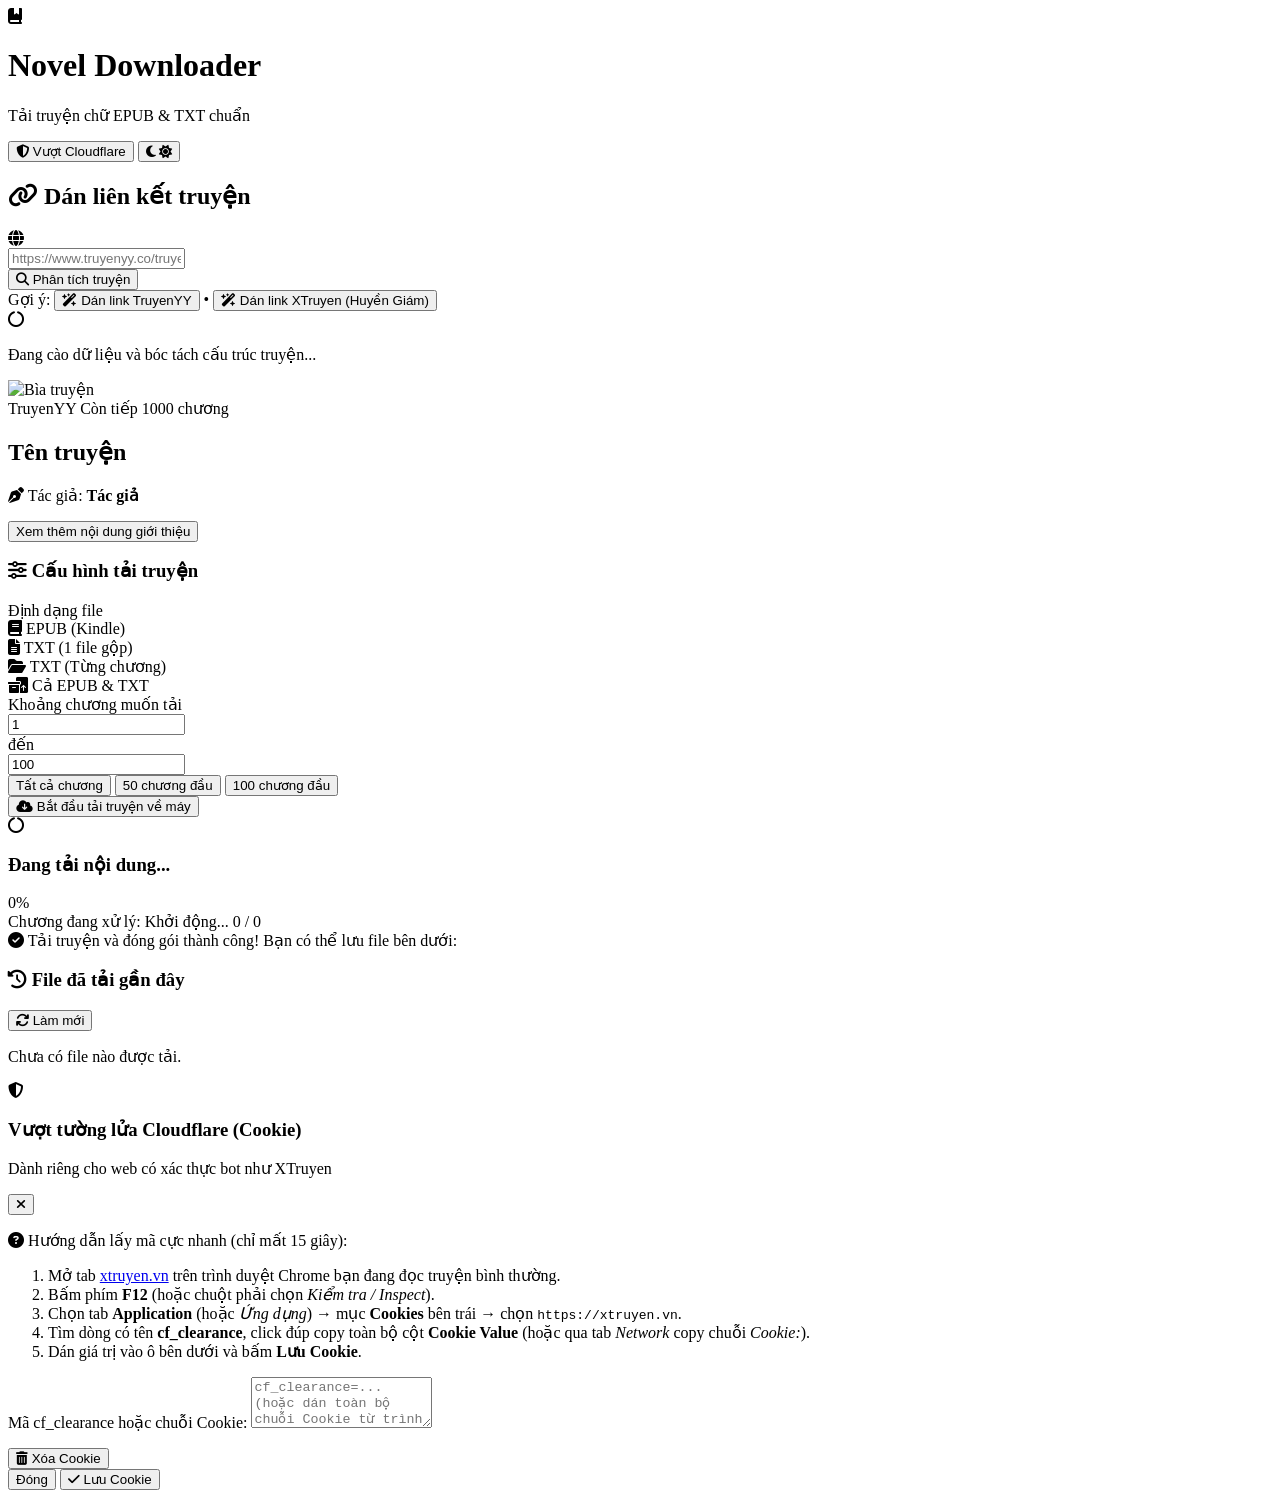
==== src/static/index.html @ 1d6c9f15 "feat: Novel Downloader web app with XTruyen support and chapter sync" ====
<!DOCTYPE html>
<html lang="vi">
<head>
    <meta charset="UTF-8">
    <meta name="viewport" content="width=device-width, initial-scale=1.0">
    <title>Web Novel Downloader</title>
    <!-- Tailwind CSS CDN -->
    <script src="https://cdn.tailwindcss.com"></script>
    <script>
        tailwind.config = {
            darkMode: 'class',
            theme: {
                extend: {
                    colors: {
                        brand: {
                            50: '#eef6fc',
                            100: '#d7ebf9',
                            500: '#1b85db',
                            600: '#116cb8',
                            700: '#0d5594'
                        }
                    }
                }
            }
        }
    </script>
    <!-- Font Awesome Icons -->
    <link rel="stylesheet" href="https://cdnjs.cloudflare.com/ajax/libs/font-awesome/6.4.0/css/all.min.css"/>
    <link rel="stylesheet" href="/static/style.css">
</head>
<body class="bg-gray-50 dark:bg-gray-900 text-gray-800 dark:text-gray-100 min-h-screen transition-colors duration-200">

    <!-- Header Navbar -->
    <header class="bg-white dark:bg-gray-800 border-b border-gray-200 dark:border-gray-700 sticky top-0 z-40 shadow-sm">
        <div class="max-w-4xl mx-auto px-4 py-3 flex items-center justify-between">
            <div class="flex items-center space-x-3">
                <div class="w-10 h-10 rounded-xl bg-gradient-to-tr from-brand-600 to-indigo-500 flex items-center justify-center text-white text-xl shadow-md">
                    <i class="fa-solid fa-book-bookmark"></i>
                </div>
                <div>
                    <h1 class="font-bold text-lg leading-tight text-gray-900 dark:text-white">Novel Downloader</h1>
                    <p class="text-xs text-gray-500 dark:text-gray-400">Tải truyện chữ EPUB & TXT chuẩn</p>
                </div>
            </div>
            <div class="flex items-center space-x-2">
                <!-- Cloudflare Cookie Settings Button -->
                <button id="cookieSettingsBtn" class="flex items-center gap-1.5 px-3 py-2 rounded-lg text-xs font-medium text-gray-700 dark:text-gray-200 bg-gray-100 dark:bg-gray-700 hover:bg-gray-200 dark:hover:bg-gray-600 transition" title="Cấu hình Cookie / Vượt Cloudflare">
                    <i class="fa-solid fa-shield-halved text-amber-500"></i>
                    <span>Vượt Cloudflare</span>
                    <span id="cookieActiveDot" class="w-2 h-2 rounded-full bg-emerald-500 hidden" title="Đã có Cookie hoạt động"></span>
                </button>
                <!-- Theme Toggle Button -->
                <button id="themeToggleBtn" class="p-2.5 rounded-lg text-gray-500 dark:text-gray-400 hover:bg-gray-100 dark:hover:bg-gray-700 transition" title="Đổi giao diện">
                    <i class="fa-solid fa-moon dark:hidden text-lg"></i>
                    <i class="fa-solid fa-sun hidden dark:inline text-lg text-yellow-400"></i>
                </button>
            </div>
        </div>
    </header>

    <!-- Main Container -->
    <main class="max-w-4xl mx-auto px-4 py-6 space-y-6">

        <!-- Card 1: Input URL -->
        <section class="bg-white dark:bg-gray-800 rounded-2xl p-5 md:p-6 shadow-sm border border-gray-200 dark:border-gray-700">
            <h2 class="text-base font-semibold mb-3 flex items-center gap-2 text-gray-900 dark:text-white">
                <i class="fa-solid fa-link text-brand-500"></i> Dán liên kết truyện
            </h2>
            <div class="flex flex-col sm:flex-row gap-3">
                <div class="relative flex-1">
                    <div class="absolute inset-y-0 left-0 pl-3.5 flex items-center pointer-events-none text-gray-400">
                        <i class="fa-solid fa-globe"></i>
                    </div>
                    <input type="url" id="novelUrlInput" 
                        class="w-full pl-10 pr-4 py-3 bg-gray-50 dark:bg-gray-700/60 border border-gray-300 dark:border-gray-600 rounded-xl focus:ring-2 focus:ring-brand-500 focus:border-brand-500 outline-none text-sm transition"
                        placeholder="https://www.truyenyy.co/truyen/..." />
                </div>
                <button id="analyzeBtn" class="px-6 py-3 bg-brand-500 hover:bg-brand-600 active:scale-95 text-white font-medium rounded-xl text-sm transition shadow-sm flex items-center justify-center gap-2 whitespace-nowrap">
                    <i class="fa-solid fa-magnifying-glass"></i>
                    <span>Phân tích truyện</span>
                </button>
            </div>
            <!-- Quick Example Tag -->
            <div class="mt-3 flex items-center gap-2 flex-wrap text-xs text-gray-500 dark:text-gray-400">
                <span>Gợi ý:</span>
                <button type="button" id="sampleUrlBtn" class="text-brand-500 hover:underline inline-flex items-center gap-1 font-medium">
                    <i class="fa-solid fa-wand-magic-sparkles"></i> Dán link TruyenYY
                </button>
                <span class="text-gray-300 dark:text-gray-600">•</span>
                <button type="button" id="sampleXtruyenBtn" class="text-amber-600 dark:text-amber-400 hover:underline inline-flex items-center gap-1 font-medium">
                    <i class="fa-solid fa-wand-magic-sparkles"></i> Dán link XTruyen (Huyền Giám)
                </button>
            </div>
        </section>

        <!-- Loading State for Analyze -->
        <div id="analyzeLoader" class="hidden text-center py-8">
            <div class="inline-block animate-spin text-brand-500 text-3xl mb-3">
                <i class="fa-solid fa-circle-notch"></i>
            </div>
            <p class="text-sm text-gray-600 dark:text-gray-300">Đang cào dữ liệu và bóc tách cấu trúc truyện...</p>
        </div>

        <!-- Card 2: Novel Details Card (Hidden by default) -->
        <section id="novelCard" class="hidden bg-white dark:bg-gray-800 rounded-2xl p-5 md:p-6 shadow-sm border border-gray-200 dark:border-gray-700">
            <div class="flex flex-col md:flex-row gap-6">
                <!-- Cover Image -->
                <div class="flex-shrink-0 self-center md:self-start">
                    <img id="novelCover" src="" referrerpolicy="no-referrer" alt="Bìa truyện" class="w-36 h-52 object-cover rounded-xl shadow-md border border-gray-200 dark:border-gray-700 bg-gray-100 dark:bg-gray-700" />
                </div>
                <!-- Metadata Details -->
                <div class="flex-1 space-y-3">
                    <div class="flex flex-wrap items-center gap-2">
                        <span id="siteBadge" class="px-2.5 py-0.5 rounded-full text-xs font-medium bg-blue-100 text-blue-800 dark:bg-blue-900/60 dark:text-blue-200">TruyenYY</span>
                        <span id="statusBadge" class="px-2.5 py-0.5 rounded-full text-xs font-medium bg-green-100 text-green-800 dark:bg-green-900/60 dark:text-green-200">Còn tiếp</span>
                        <span id="chapterCountBadge" class="px-2.5 py-0.5 rounded-full text-xs font-medium bg-purple-100 text-purple-800 dark:bg-purple-900/60 dark:text-purple-200">1000 chương</span>
                    </div>

                    <h2 id="novelTitle" class="text-xl md:text-2xl font-bold text-gray-900 dark:text-white leading-tight">Tên truyện</h2>
                    
                    <p class="text-sm text-gray-600 dark:text-gray-300 flex items-center gap-2">
                        <i class="fa-solid fa-pen-nib text-gray-400"></i>
                        <span>Tác giả:</span>
                        <strong id="novelAuthor" class="text-gray-900 dark:text-white font-semibold">Tác giả</strong>
                    </p>

                    <!-- Collapsible Description -->
                    <div class="text-sm text-gray-600 dark:text-gray-300 pt-1">
                        <p id="novelDesc" class="line-clamp-3 whitespace-pre-line"></p>
                        <button id="toggleDescBtn" class="text-brand-500 hover:underline text-xs font-medium mt-1">
                            Xem thêm nội dung giới thiệu
                        </button>
                    </div>
                </div>
            </div>

            <!-- Download Options Sub-Card -->
            <div class="mt-6 pt-6 border-t border-gray-100 dark:border-gray-700/80 space-y-5">
                <h3 class="font-semibold text-sm text-gray-900 dark:text-white flex items-center gap-2">
                    <i class="fa-solid fa-sliders text-brand-500"></i> Cấu hình tải truyện
                </h3>

                <div class="grid grid-cols-1 md:grid-cols-2 gap-4">
                    <!-- Format Selection -->
                    <div>
                        <label class="block text-xs font-medium text-gray-500 dark:text-gray-400 mb-2">Định dạng file</label>
                        <div class="grid grid-cols-2 sm:grid-cols-4 gap-2">
                            <label class="cursor-pointer">
                                <input type="radio" name="formatOption" value="epub" checked class="peer sr-only" />
                                <div class="p-3 text-center rounded-xl border border-gray-200 dark:border-gray-700 bg-gray-50 dark:bg-gray-700/50 peer-checked:border-brand-500 peer-checked:bg-brand-50/50 dark:peer-checked:bg-brand-900/30 peer-checked:text-brand-600 dark:peer-checked:text-brand-400 transition font-medium text-xs">
                                    <i class="fa-solid fa-book block text-base mb-1"></i>
                                    EPUB (Kindle)
                                </div>
                            </label>
                            <label class="cursor-pointer">
                                <input type="radio" name="formatOption" value="txt" class="peer sr-only" />
                                <div class="p-3 text-center rounded-xl border border-gray-200 dark:border-gray-700 bg-gray-50 dark:bg-gray-700/50 peer-checked:border-brand-500 peer-checked:bg-brand-50/50 dark:peer-checked:bg-brand-900/30 peer-checked:text-brand-600 dark:peer-checked:text-brand-400 transition font-medium text-xs">
                                    <i class="fa-solid fa-file-lines block text-base mb-1"></i>
                                    TXT (1 file gộp)
                                </div>
                            </label>
                            <label class="cursor-pointer">
                                <input type="radio" name="formatOption" value="txt_split" class="peer sr-only" />
                                <div class="p-3 text-center rounded-xl border border-gray-200 dark:border-gray-700 bg-gray-50 dark:bg-gray-700/50 peer-checked:border-brand-500 peer-checked:bg-brand-50/50 dark:peer-checked:bg-brand-900/30 peer-checked:text-brand-600 dark:peer-checked:text-brand-400 transition font-medium text-xs">
                                    <i class="fa-solid fa-folder-open block text-base mb-1"></i>
                                    TXT (Từng chương)
                                </div>
                            </label>
                            <label class="cursor-pointer">
                                <input type="radio" name="formatOption" value="both" class="peer sr-only" />
                                <div class="p-3 text-center rounded-xl border border-gray-200 dark:border-gray-700 bg-gray-50 dark:bg-gray-700/50 peer-checked:border-brand-500 peer-checked:bg-brand-50/50 dark:peer-checked:bg-brand-900/30 peer-checked:text-brand-600 dark:peer-checked:text-brand-400 transition font-medium text-xs">
                                    <i class="fa-solid fa-boxes-packing block text-base mb-1"></i>
                                    Cả EPUB & TXT
                                </div>
                            </label>
                        </div>
                    </div>

                    <!-- Range Selection -->
                    <div>
                        <label class="block text-xs font-medium text-gray-500 dark:text-gray-400 mb-2">Khoảng chương muốn tải</label>
                        <div class="flex items-center gap-2">
                            <div class="flex-1">
                                <input type="number" id="startChapterInput" min="1" value="1" 
                                    class="w-full px-3 py-2.5 bg-gray-50 dark:bg-gray-700/60 border border-gray-300 dark:border-gray-600 rounded-xl text-sm outline-none text-center font-semibold" placeholder="Từ chương" />
                            </div>
                            <span class="text-gray-400">đến</span>
                            <div class="flex-1">
                                <input type="number" id="endChapterInput" min="1" value="100" 
                                    class="w-full px-3 py-2.5 bg-gray-50 dark:bg-gray-700/60 border border-gray-300 dark:border-gray-600 rounded-xl text-sm outline-none text-center font-semibold" placeholder="Đến chương" />
                            </div>
                        </div>
                        <div class="mt-2 flex gap-2">
                            <button type="button" id="btnSelectAll" class="text-xs px-2.5 py-1 rounded-lg bg-gray-100 dark:bg-gray-700 text-gray-600 dark:text-gray-300 hover:bg-gray-200 dark:hover:bg-gray-600 transition">
                                Tất cả chương
                            </button>
                            <button type="button" id="btnFirst50" class="text-xs px-2.5 py-1 rounded-lg bg-gray-100 dark:bg-gray-700 text-gray-600 dark:text-gray-300 hover:bg-gray-200 dark:hover:bg-gray-600 transition">
                                50 chương đầu
                            </button>
                            <button type="button" id="btnFirst100" class="text-xs px-2.5 py-1 rounded-lg bg-gray-100 dark:bg-gray-700 text-gray-600 dark:text-gray-300 hover:bg-gray-200 dark:hover:bg-gray-600 transition">
                                100 chương đầu
                            </button>
                        </div>
                    </div>
                </div>

                <!-- Download Start Button -->
                <div class="pt-2">
                    <button id="startDownloadBtn" class="w-full py-3.5 bg-gradient-to-r from-brand-600 to-indigo-600 hover:from-brand-700 hover:to-indigo-700 active:scale-[0.99] text-white font-semibold rounded-xl text-base shadow-md transition flex items-center justify-center gap-2">
                        <i class="fa-solid fa-cloud-arrow-down text-lg"></i>
                        <span>Bắt đầu tải truyện về máy</span>
                    </button>
                </div>
            </div>
        </section>

        <!-- Card 3: Realtime Progress Bar Card (Hidden by default) -->
        <section id="progressCard" class="hidden bg-white dark:bg-gray-800 rounded-2xl p-5 md:p-6 shadow-sm border border-gray-200 dark:border-gray-700 space-y-4">
            <div class="flex items-center justify-between">
                <div class="flex items-center gap-2">
                    <span id="progressSpinner" class="animate-spin text-brand-500">
                        <i class="fa-solid fa-circle-notch"></i>
                    </span>
                    <h3 id="progressStatusLabel" class="font-semibold text-sm text-gray-900 dark:text-white">Đang tải nội dung...</h3>
                </div>
                <span id="progressPercent" class="font-bold text-brand-600 dark:text-brand-400 text-base">0%</span>
            </div>

            <!-- Progress Bar -->
            <div class="w-full bg-gray-100 dark:bg-gray-700 rounded-full h-3.5 overflow-hidden p-0.5">
                <div id="progressBarFill" class="bg-gradient-to-r from-brand-500 to-indigo-500 h-full rounded-full transition-all duration-300 w-0 progress-bar-striped"></div>
            </div>

            <div class="flex items-center justify-between text-xs text-gray-500 dark:text-gray-400">
                <span id="currentChapterLabel" class="truncate max-w-[80%]">Chương đang xử lý: Khởi động...</span>
                <span id="downloadCounter">0 / 0</span>
            </div>

            <!-- Completed Download Buttons (Hidden until completed) -->
            <div id="completedFilesArea" class="hidden pt-3 border-t border-gray-100 dark:border-gray-700 space-y-3">
                <div class="p-3 bg-green-50 dark:bg-green-950/40 border border-green-200 dark:border-green-800 rounded-xl text-green-700 dark:text-green-300 text-sm flex items-center gap-2">
                    <i class="fa-solid fa-circle-check text-lg"></i>
                    <span>Tải truyện và đóng gói thành công! Bạn có thể lưu file bên dưới:</span>
                </div>
                <div id="downloadButtonsList" class="flex flex-wrap gap-3"></div>
            </div>
        </section>

        <!-- Card 4: Download History / Recent Files -->
        <section class="bg-white dark:bg-gray-800 rounded-2xl p-5 md:p-6 shadow-sm border border-gray-200 dark:border-gray-700">
            <div class="flex items-center justify-between mb-4">
                <h3 class="font-semibold text-sm text-gray-900 dark:text-white flex items-center gap-2">
                    <i class="fa-solid fa-clock-rotate-left text-brand-500"></i> File đã tải gần đây
                </h3>
                <button id="refreshFilesBtn" class="text-xs text-brand-500 hover:underline flex items-center gap-1">
                    <i class="fa-solid fa-arrows-rotate"></i> Làm mới
                </button>
            </div>
            <div id="filesList" class="divide-y divide-gray-100 dark:divide-gray-700/60 text-sm">
                <p class="text-xs text-gray-400 py-4 text-center">Chưa có file nào được tải.</p>
            </div>
        </section>

    <!-- Cloudflare Cookie Modal -->
    <div id="cookieModal" class="hidden fixed inset-0 z-50 flex items-center justify-center bg-black/60 backdrop-blur-sm p-4">
        <div class="bg-white dark:bg-gray-800 rounded-2xl max-w-lg w-full p-6 shadow-2xl border border-gray-200 dark:border-gray-700 space-y-4">
            <div class="flex items-center justify-between pb-3 border-b border-gray-100 dark:border-gray-700">
                <div class="flex items-center gap-2">
                    <div class="w-8 h-8 rounded-lg bg-amber-100 dark:bg-amber-900/40 text-amber-600 dark:text-amber-400 flex items-center justify-center">
                        <i class="fa-solid fa-shield-halved text-sm"></i>
                    </div>
                    <div>
                        <h3 class="font-bold text-gray-900 dark:text-white text-base">Vượt tường lửa Cloudflare (Cookie)</h3>
                        <p class="text-xs text-gray-500 dark:text-gray-400">Dành riêng cho web có xác thực bot như XTruyen</p>
                    </div>
                </div>
                <button id="closeCookieModalBtn" class="text-gray-400 hover:text-gray-600 dark:hover:text-gray-200 p-1">
                    <i class="fa-solid fa-xmark text-lg"></i>
                </button>
            </div>

            <div class="text-xs text-gray-600 dark:text-gray-300 space-y-2 bg-amber-50 dark:bg-amber-950/40 p-4 rounded-xl border border-amber-200 dark:border-amber-800/50">
                <p class="font-semibold text-amber-900 dark:text-amber-300 flex items-center gap-1.5">
                    <i class="fa-solid fa-circle-question"></i> Hướng dẫn lấy mã cực nhanh (chỉ mất 15 giây):
                </p>
                <ol class="list-decimal list-inside space-y-1.5 text-amber-900/80 dark:text-amber-200/90 pl-1 leading-relaxed">
                    <li>Mở tab <a href="https://xtruyen.vn" target="_blank" class="underline font-medium text-brand-600 dark:text-brand-400">xtruyen.vn</a> trên trình duyệt Chrome bạn đang đọc truyện bình thường.</li>
                    <li>Bấm phím <b>F12</b> (hoặc chuột phải chọn <i>Kiểm tra / Inspect</i>).</li>
                    <li>Chọn tab <b>Application</b> (hoặc <i>Ứng dụng</i>) &rarr; mục <b>Cookies</b> bên trái &rarr; chọn <code>https://xtruyen.vn</code>.</li>
                    <li>Tìm dòng có tên <b>cf_clearance</b>, click đúp copy toàn bộ cột <b>Cookie Value</b> (hoặc qua tab <i>Network</i> copy chuỗi <i>Cookie:</i>).</li>
                    <li>Dán giá trị vào ô bên dưới và bấm <b>Lưu Cookie</b>.</li>
                </ol>
            </div>

            <div class="space-y-1.5">
                <label for="cookieInput" class="block text-xs font-semibold text-gray-700 dark:text-gray-300">
                    Mã cf_clearance hoặc chuỗi Cookie:
                </label>
                <textarea id="cookieInput" rows="3" 
                    class="w-full p-3 text-xs bg-gray-50 dark:bg-gray-700/60 border border-gray-300 dark:border-gray-600 rounded-xl focus:ring-2 focus:ring-brand-500 outline-none font-mono text-gray-800 dark:text-gray-200"
                    placeholder="cf_clearance=... (hoặc dán toàn bộ chuỗi Cookie từ trình duyệt)"></textarea>
                <p id="cookieStatusText" class="text-xs text-gray-500 dark:text-gray-400 italic"></p>
            </div>

            <div class="flex items-center justify-between pt-3 border-t border-gray-100 dark:border-gray-700">
                <button type="button" id="clearCookieBtn" class="text-xs text-red-500 hover:text-red-700 font-medium">
                    <i class="fa-solid fa-trash-can mr-1"></i> Xóa Cookie
                </button>
                <div class="flex gap-2">
                    <button type="button" id="cancelCookieModalBtn" class="px-4 py-2 text-xs font-medium text-gray-600 dark:text-gray-300 hover:bg-gray-100 dark:hover:bg-gray-700 rounded-xl transition">
                        Đóng
                    </button>
                    <button type="button" id="saveCookieBtn" class="px-5 py-2 text-xs font-semibold text-white bg-brand-500 hover:bg-brand-600 rounded-xl shadow-sm transition">
                        <i class="fa-solid fa-check mr-1"></i> Lưu Cookie
                    </button>
                </div>
            </div>
        </div>
    </div>

    <!-- App Script -->
    <script src="/static/app.js"></script>
</body>
</html>
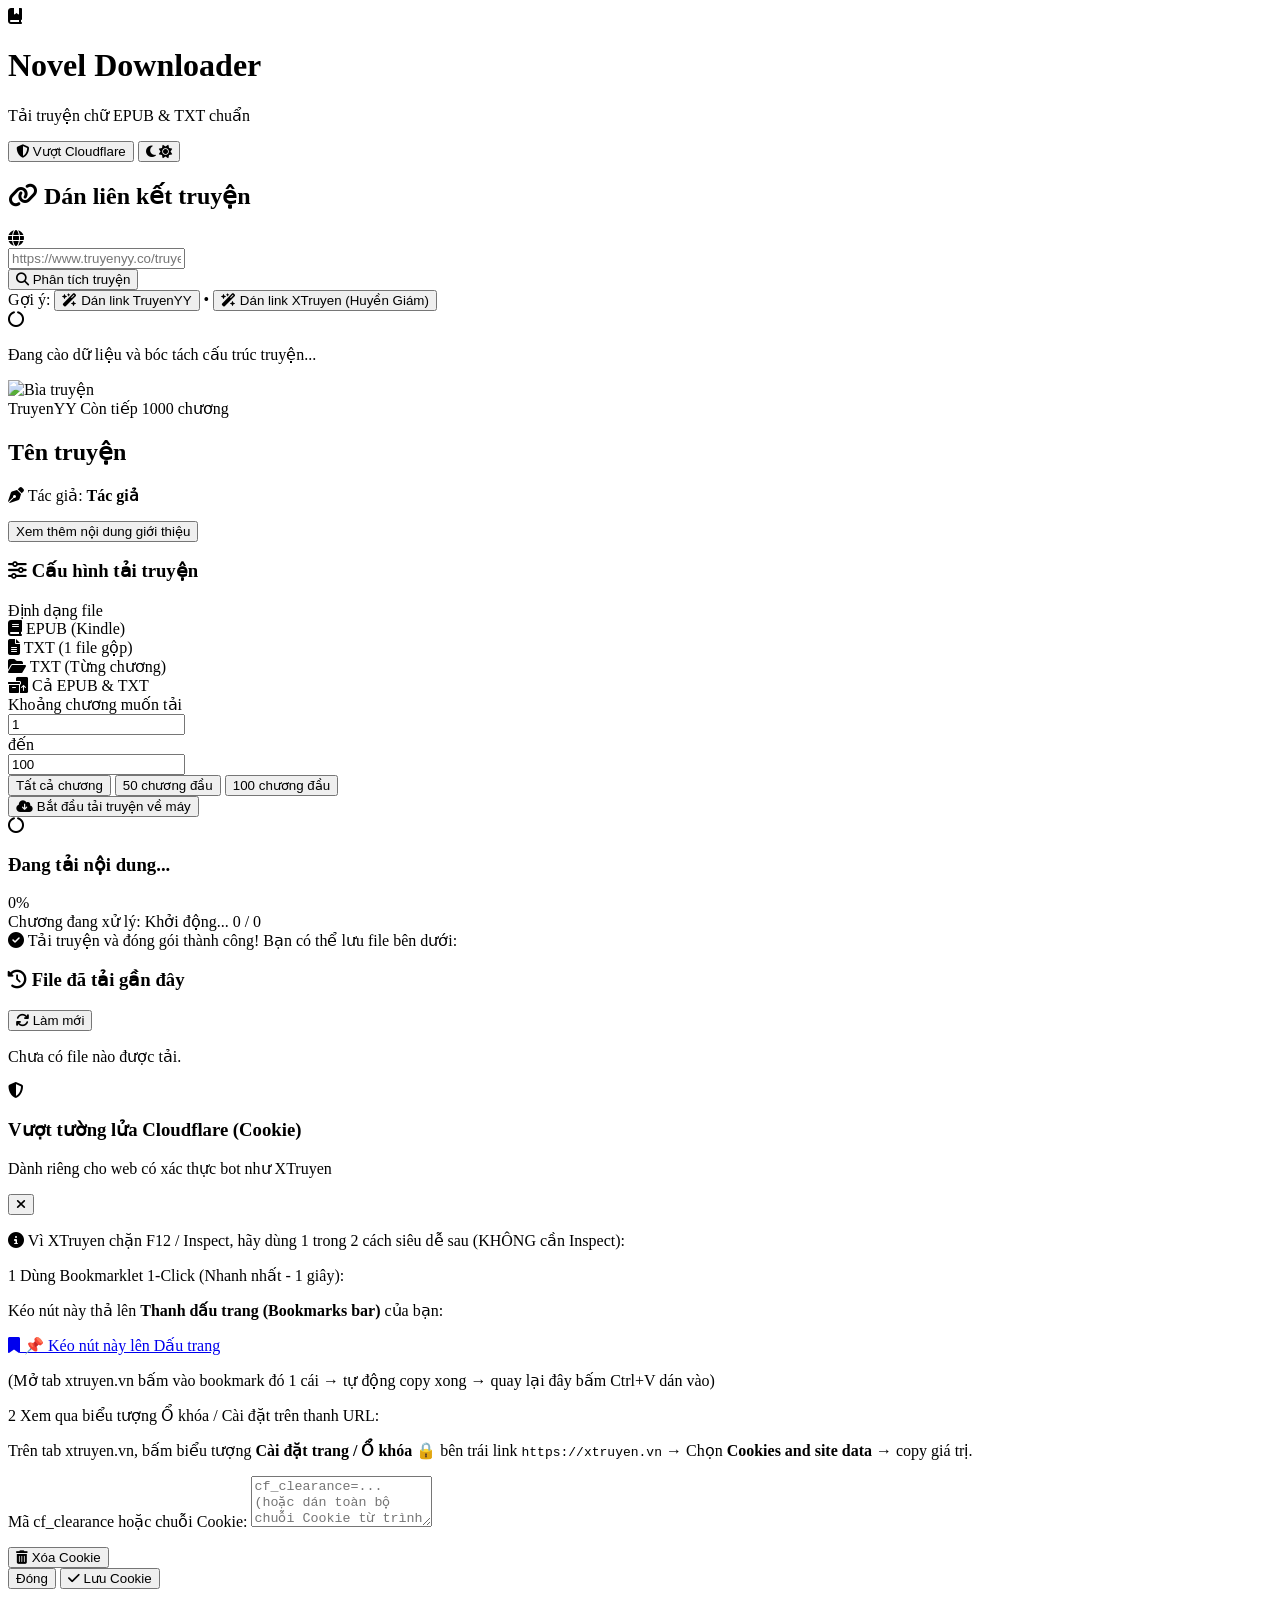
==== commit cdd4b8d7: "feat: Novel Downloader web app with XTruyen support, Cloudflare bypass, and chapter sync" ====
--- a/src/static/index.html
+++ b/src/static/index.html
@@ -279,17 +279,40 @@
                 </button>
             </div>
 
-            <div class="text-xs text-gray-600 dark:text-gray-300 space-y-2 bg-amber-50 dark:bg-amber-950/40 p-4 rounded-xl border border-amber-200 dark:border-amber-800/50">
-                <p class="font-semibold text-amber-900 dark:text-amber-300 flex items-center gap-1.5">
-                    <i class="fa-solid fa-circle-question"></i> Hướng dẫn lấy mã cực nhanh (chỉ mất 15 giây):
+            <div class="text-xs text-gray-600 dark:text-gray-300 space-y-2.5 bg-amber-50 dark:bg-amber-950/40 p-4 rounded-xl border border-amber-200 dark:border-amber-800/50">
+                <p class="font-semibold text-amber-900 dark:text-amber-300 flex items-center gap-1.5 text-xs">
+                    <i class="fa-solid fa-circle-info"></i> Vì XTruyen chặn F12 / Inspect, hãy dùng 1 trong 2 cách siêu dễ sau (KHÔNG cần Inspect):
                 </p>
-                <ol class="list-decimal list-inside space-y-1.5 text-amber-900/80 dark:text-amber-200/90 pl-1 leading-relaxed">
-                    <li>Mở tab <a href="https://xtruyen.vn" target="_blank" class="underline font-medium text-brand-600 dark:text-brand-400">xtruyen.vn</a> trên trình duyệt Chrome bạn đang đọc truyện bình thường.</li>
-                    <li>Bấm phím <b>F12</b> (hoặc chuột phải chọn <i>Kiểm tra / Inspect</i>).</li>
-                    <li>Chọn tab <b>Application</b> (hoặc <i>Ứng dụng</i>) &rarr; mục <b>Cookies</b> bên trái &rarr; chọn <code>https://xtruyen.vn</code>.</li>
-                    <li>Tìm dòng có tên <b>cf_clearance</b>, click đúp copy toàn bộ cột <b>Cookie Value</b> (hoặc qua tab <i>Network</i> copy chuỗi <i>Cookie:</i>).</li>
-                    <li>Dán giá trị vào ô bên dưới và bấm <b>Lưu Cookie</b>.</li>
-                </ol>
+                
+                <div class="p-2.5 bg-white dark:bg-gray-800 rounded-lg border border-amber-300 dark:border-amber-700/60 space-y-1.5">
+                    <p class="font-bold text-gray-800 dark:text-gray-100 flex items-center gap-1.5">
+                        <span class="w-4 h-4 rounded-full bg-brand-500 text-white flex items-center justify-center text-[10px]">1</span>
+                        Dùng Bookmarklet 1-Click (Nhanh nhất - 1 giây):
+                    </p>
+                    <p class="text-[11px] text-gray-600 dark:text-gray-300">
+                        Kéo nút này thả lên <b>Thanh dấu trang (Bookmarks bar)</b> của bạn:
+                    </p>
+                    <div class="pt-1">
+                        <a href="javascript:(function(){navigator.clipboard.writeText(document.cookie);alert('Đã copy Cookie XTruyen vào Clipboard! Hãy qua tab Tool này dán vào ô bên dưới.');})();" 
+                           onclick="alert('Hãy kéo nút này thả lên thanh dấu trang (Bookmarks bar) của trình duyệt. Khi đang ở trang xtruyen.vn, bấm vào bookmark đó để copy cookie.'); return false;"
+                           class="inline-flex items-center gap-1.5 px-3 py-1.5 bg-brand-600 hover:bg-brand-700 text-white text-[11px] font-semibold rounded-lg shadow-sm cursor-grab active:cursor-grabbing transition">
+                            <i class="fa-solid fa-bookmark"></i> 📌 Kéo nút này lên Dấu trang
+                        </a>
+                    </div>
+                    <p class="text-[10px] text-gray-500 dark:text-gray-400 italic">
+                        (Mở tab xtruyen.vn bấm vào bookmark đó 1 cái &rarr; tự động copy xong &rarr; quay lại đây bấm Ctrl+V dán vào)
+                    </p>
+                </div>
+
+                <div class="p-2.5 bg-white dark:bg-gray-800 rounded-lg border border-amber-300 dark:border-amber-700/60 space-y-1">
+                    <p class="font-bold text-gray-800 dark:text-gray-100 flex items-center gap-1.5">
+                        <span class="w-4 h-4 rounded-full bg-brand-500 text-white flex items-center justify-center text-[10px]">2</span>
+                        Xem qua biểu tượng Ổ khóa / Cài đặt trên thanh URL:
+                    </p>
+                    <p class="text-[11px] text-gray-600 dark:text-gray-300 leading-relaxed">
+                        Trên tab xtruyen.vn, bấm biểu tượng <b>Cài đặt trang / Ổ khóa 🔒</b> bên trái link <code class="text-brand-600 dark:text-brand-400">https://xtruyen.vn</code> &rarr; Chọn <b>Cookies and site data</b> &rarr; copy giá trị.
+                    </p>
+                </div>
             </div>
 
             <div class="space-y-1.5">
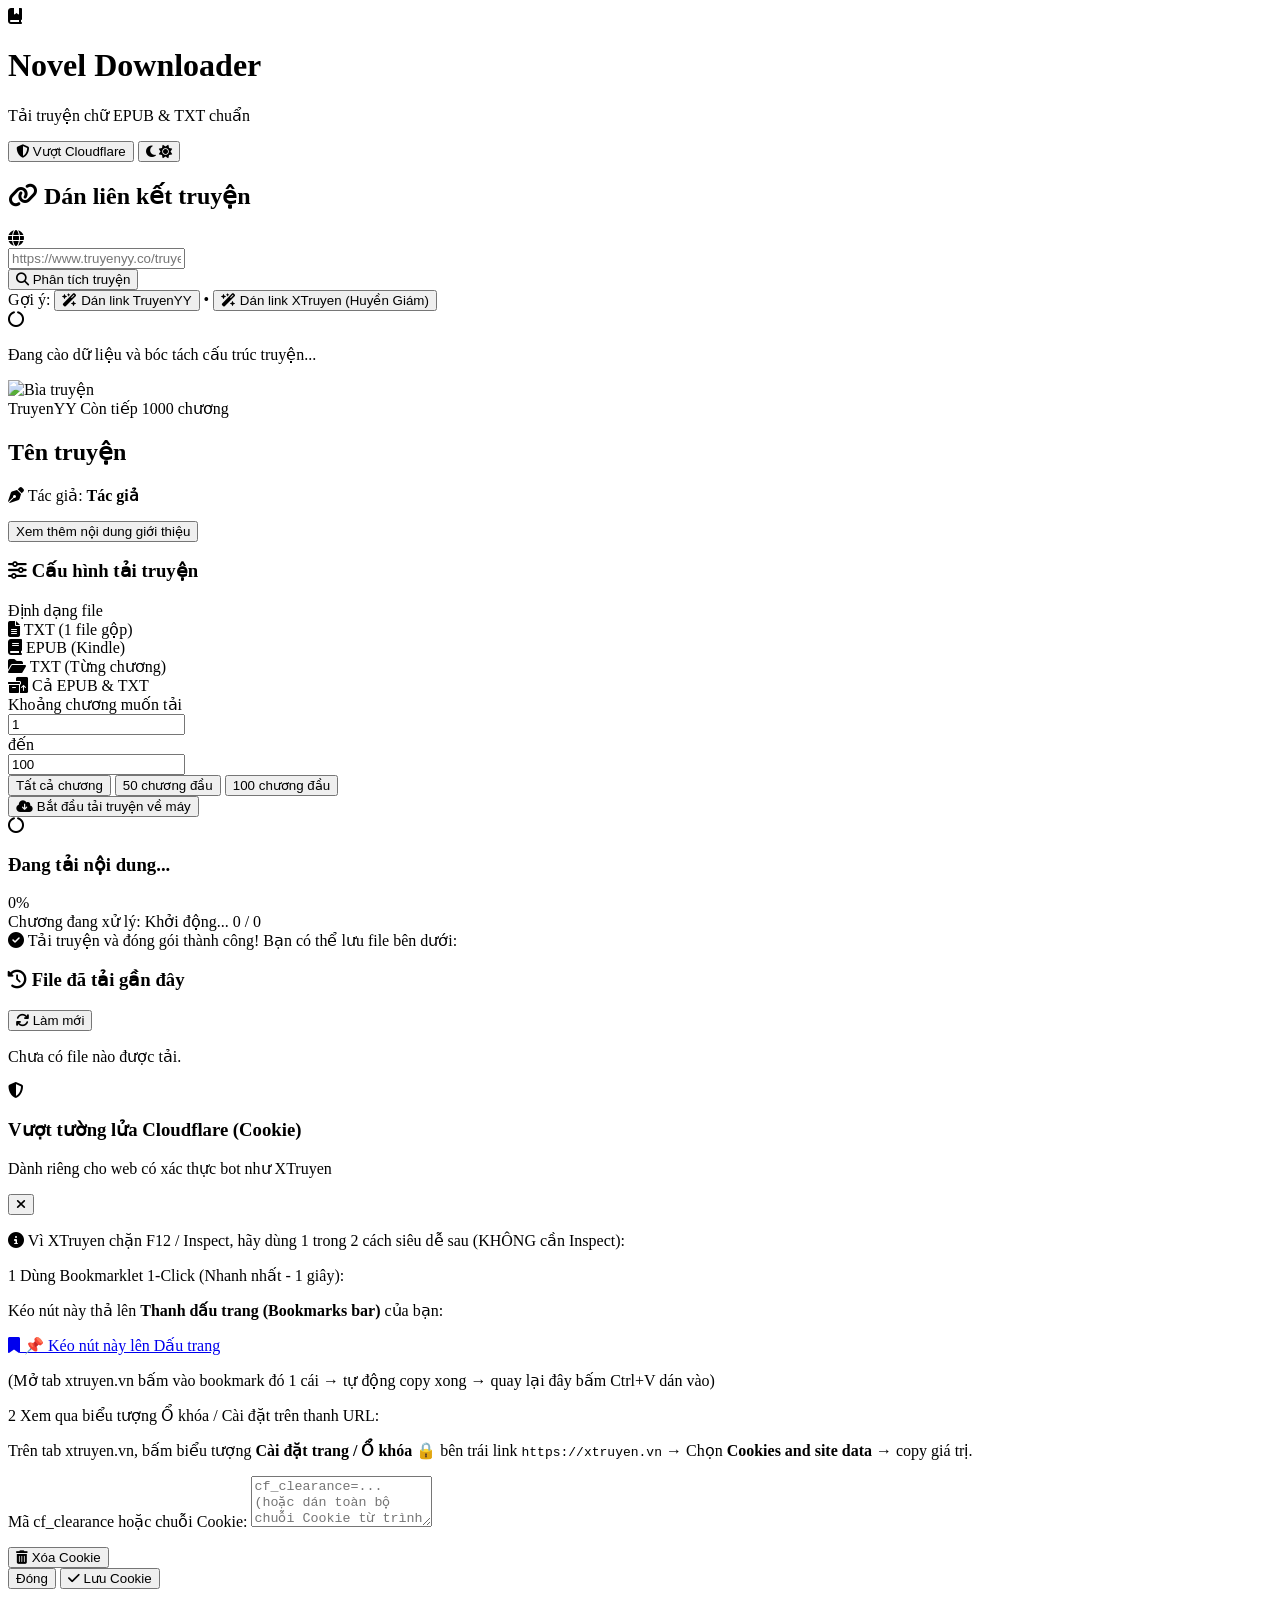
==== commit ed2febff: "feat: add truyenfull crawler configuration" ====
--- a/src/static/index.html
+++ b/src/static/index.html
@@ -146,17 +146,17 @@
                         <label class="block text-xs font-medium text-gray-500 dark:text-gray-400 mb-2">Định dạng file</label>
                         <div class="grid grid-cols-2 sm:grid-cols-4 gap-2">
                             <label class="cursor-pointer">
-                                <input type="radio" name="formatOption" value="epub" checked class="peer sr-only" />
+                                <input type="radio" name="formatOption" value="txt" checked class="peer sr-only" />
+                                <div class="p-3 text-center rounded-xl border border-gray-200 dark:border-gray-700 bg-gray-50 dark:bg-gray-700/50 peer-checked:border-brand-500 peer-checked:bg-brand-50/50 dark:peer-checked:bg-brand-900/30 peer-checked:text-brand-600 dark:peer-checked:text-brand-400 transition font-medium text-xs">
+                                    <i class="fa-solid fa-file-lines block text-base mb-1"></i>
+                                    TXT (1 file gộp)
+                                </div>
+                            </label>
+                            <label class="cursor-pointer">
+                                <input type="radio" name="formatOption" value="epub" class="peer sr-only" />
                                 <div class="p-3 text-center rounded-xl border border-gray-200 dark:border-gray-700 bg-gray-50 dark:bg-gray-700/50 peer-checked:border-brand-500 peer-checked:bg-brand-50/50 dark:peer-checked:bg-brand-900/30 peer-checked:text-brand-600 dark:peer-checked:text-brand-400 transition font-medium text-xs">
                                     <i class="fa-solid fa-book block text-base mb-1"></i>
                                     EPUB (Kindle)
-                                </div>
-                            </label>
-                            <label class="cursor-pointer">
-                                <input type="radio" name="formatOption" value="txt" class="peer sr-only" />
-                                <div class="p-3 text-center rounded-xl border border-gray-200 dark:border-gray-700 bg-gray-50 dark:bg-gray-700/50 peer-checked:border-brand-500 peer-checked:bg-brand-50/50 dark:peer-checked:bg-brand-900/30 peer-checked:text-brand-600 dark:peer-checked:text-brand-400 transition font-medium text-xs">
-                                    <i class="fa-solid fa-file-lines block text-base mb-1"></i>
-                                    TXT (1 file gộp)
                                 </div>
                             </label>
                             <label class="cursor-pointer">
